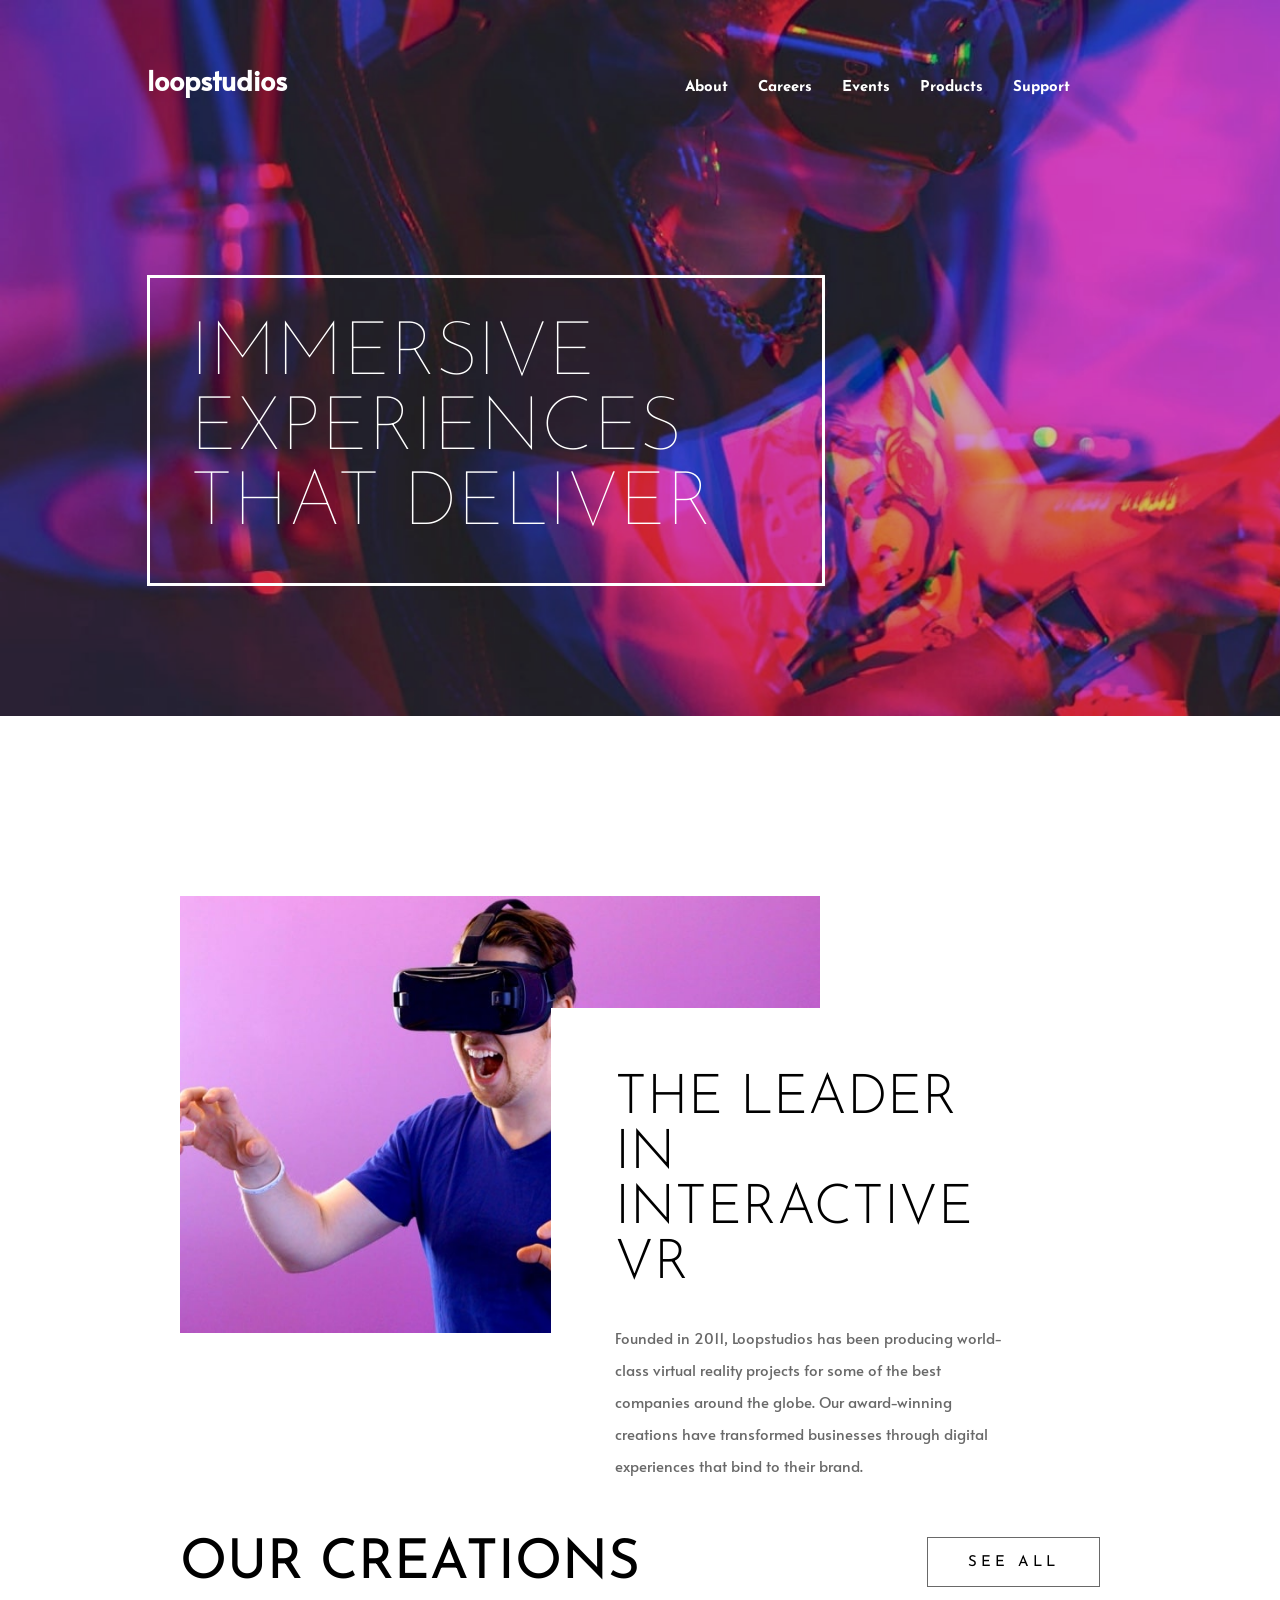
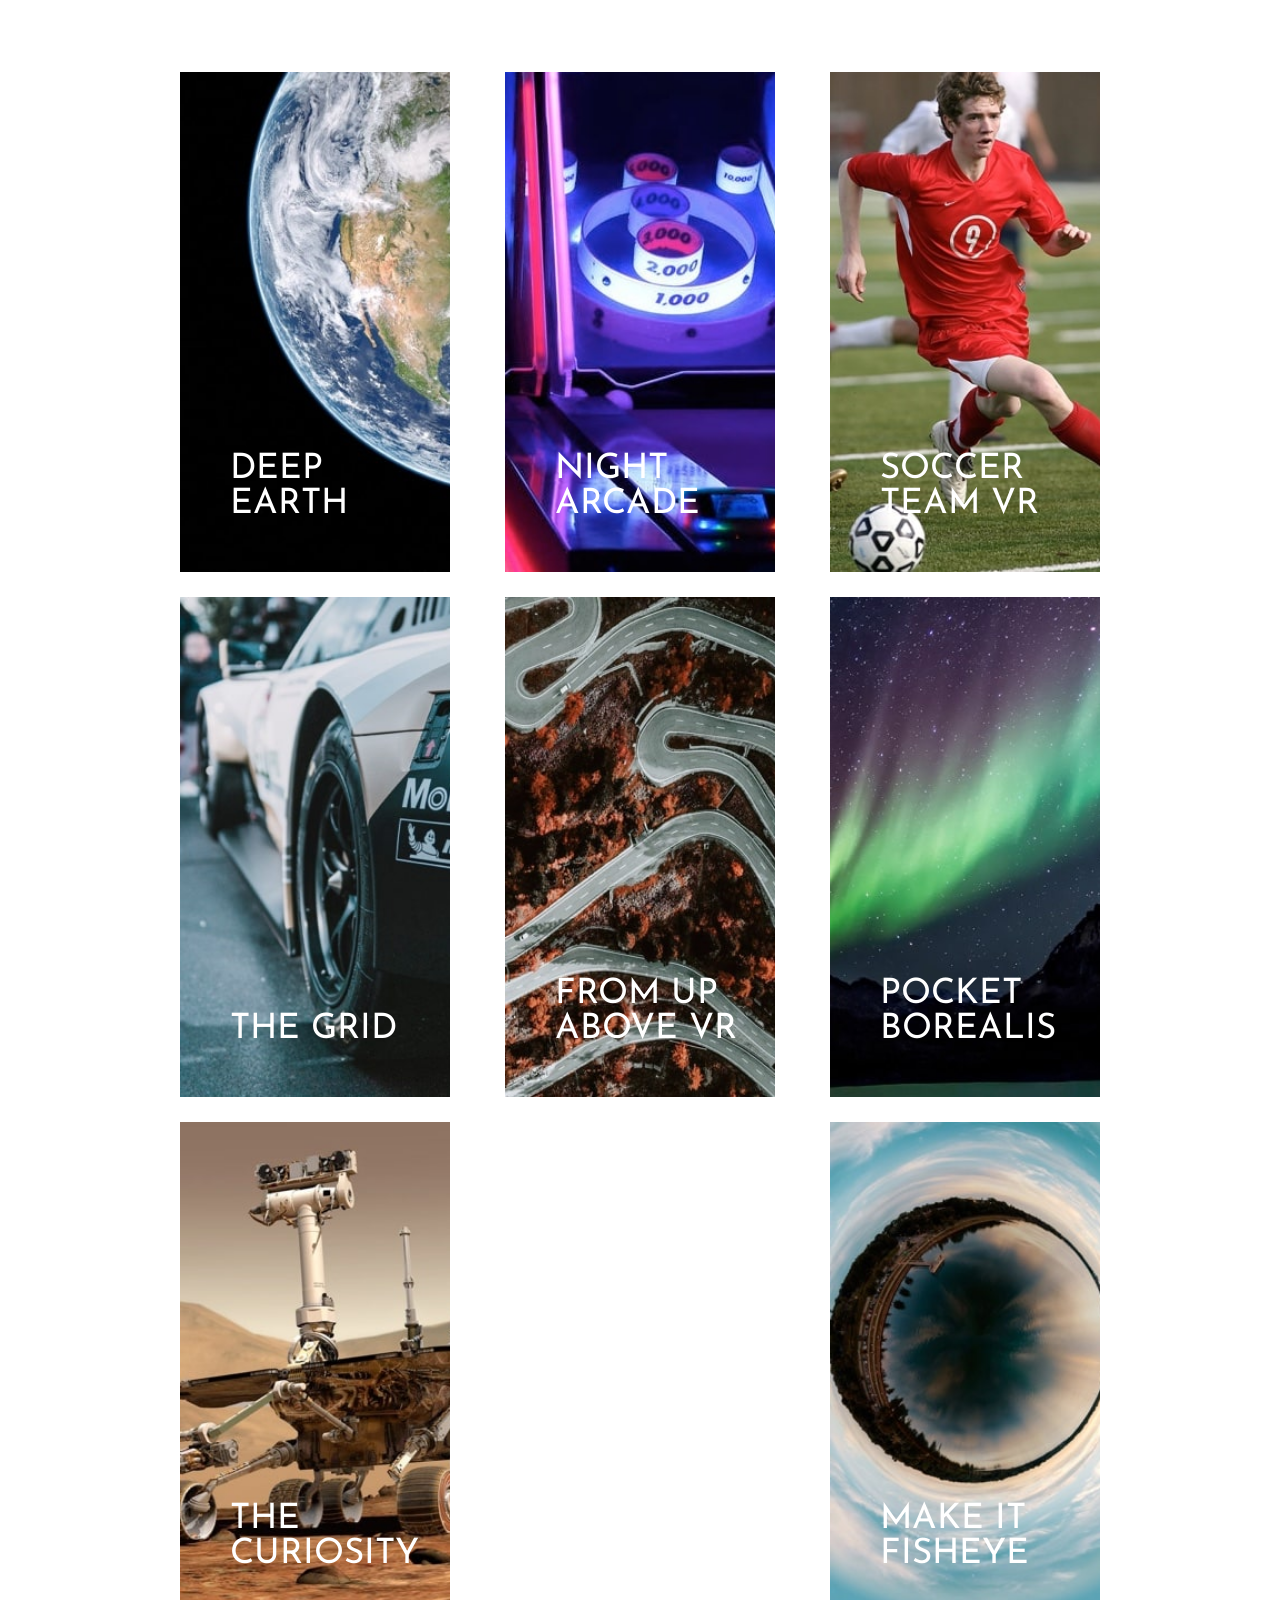
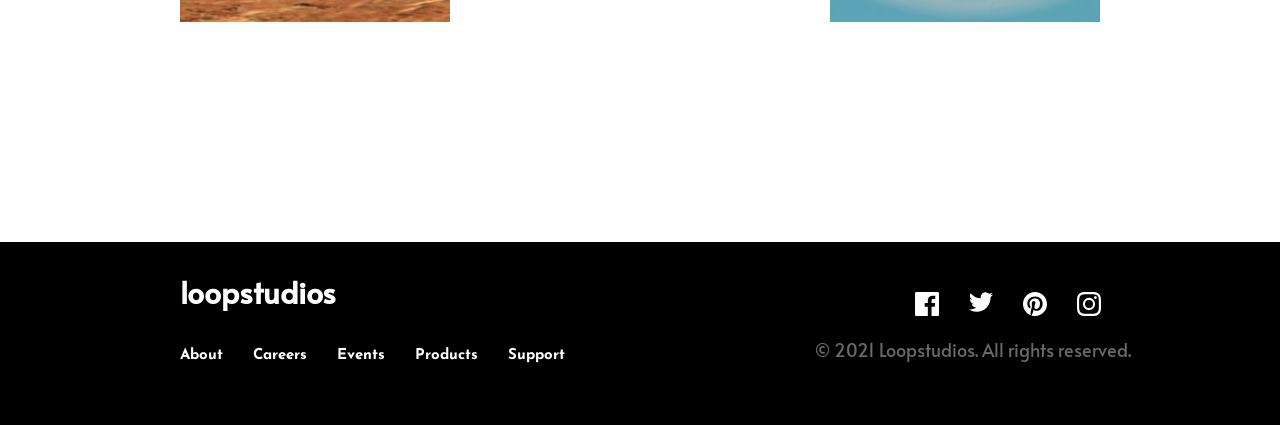
==== index.html @ 56e92652 "." ====
<!DOCTYPE html>
<html lang="en">
  <head>
    <meta charset="UTF-8" />
    <meta name="viewport" content="width=device-width, initial-scale=1.0" />
    <!-- displays site properly based on user's device -->
    <link rel="preconnect" href="https://fonts.gstatic.com" />
    <link
      href="https://fonts.googleapis.com/css2?family=Alata&family=Josefin+Sans:wght@300;700&display=swap"
      rel="stylesheet"
    />
    <link rel="stylesheet" href="style.css" />
    <link
      rel="icon"
      type="image/png"
      sizes="32x32"
      href="./images/favicon-32x32.png"
    />

    <!-- Feel free to remove these styles or customise in your own stylesheet 👍 -->
    <style>
      .attribution {
        font-size: 11px;
        text-align: center;
      }
      .attribution a {
        color: hsl(228, 45%, 44%);
      }
    </style>
  </head>
  <body>
    <nav>
      <span id="logo">Loopstudios</span>
      <ul class="menu" id="nav-menu">
        <li>
          <a href="">About</a>
          <div class="link-effect"></div>
        </li>
        <li>
          <a href=""> Careers</a>
          <div class="link-effect"></div>
        </li>
        <li>
          <a href="">Events</a>
          <div class="link-effect"></div>
        </li>
        <li>
          <a href="">Products</a>
          <div class="link-effect"></div>
        </li>
        <li>
          <a href="">Support</a>
          <div class="link-effect"></div>
        </li>
      </ul>

      <div id="icon-menu" onclick="toggleMenu()">
        <svg
          id="icon-open"
          width="24"
          height="16"
          xmlns="http://www.w3.org/2000/svg"
        >
          <g fill="#FFF" fill-rule="evenodd">
            <path d="M0 0h24v2H0zM0 7h24v2H0zM0 14h24v2H0z" />
          </g>
        </svg>

        <svg
          id="icon-close"
          width="20"
          height="20"
          xmlns="http://www.w3.org/2000/svg"
          style="display: none"
        >
          <path
            d="M17.778.808l1.414 1.414L11.414 10l7.778 7.778-1.414 1.414L10 11.414l-7.778 7.778-1.414-1.414L8.586 10 .808 2.222 2.222.808 10 8.586 17.778.808z"
            fill="#FFF"
            fill-rule="evenodd"
          />
        </svg>
      </div>
    </nav>

    <header>
      <div id="darken-header">
        <h1 class="title">
          Immersive <br />
          experiences <br />
          that deliver
        </h1>
      </div>
    </header>

    <main>
      <div id="intro">
        <img src="images/desktop/image-interactive.jpg" alt="" id="intro-img" />

        <div id="intro-text-box">
          <h2 id="intro-title">
            The leader in <br />
            interactive vr
          </h2>
          <p id="intro-text">
            Founded in 2011, Loopstudios has been producing world-class virtual
            reality projects for some of the best companies around the globe.
            Our award-winning creations have transformed businesses through
            digital experiences that bind to their brand.
          </p>
        </div>
      </div>

      <div id="creations">
        <div id="creations-title">Our creations</div>
        <button id="seeAll">See all</button>
        <div id="card-container"></div>
        Deep earth Night arcade Soccer team VR The grid From up above VR Pocket
        borealis The curiosity Make it fisheye
      </div>
    </main>
    <footer>
      <div id="footer-menu-container">
        <span id="footer-logo">Loopstudios</span>
        <ul id="footer-menu" class="menu">
          <li>
            <a href="">About</a>
            <div class="link-effect"></div>
          </li>
          <li>
            <a href=""> Careers</a>
            <div class="link-effect"></div>
          </li>
          <li>
            <a href="">Events</a>
            <div class="link-effect"></div>
          </li>
          <li>
            <a href="">Products</a>
            <div class="link-effect"></div>
          </li>
          <li>
            <a href="">Support</a>
            <div class="link-effect"></div>
          </li>
        </ul>
      </div>

      <div id="credit">
        <ul id="social-media">
          <li>
            <a href=""> <img src="images/icon-facebook.svg" alt="" /></a>
            <div class="link-effect"></div>
          </li>
          <li>
            <a href=""><img src="images/icon-twitter.svg" alt="" /></a>
            <div class="link-effect"></div>
          </li>
          <li>
            <a href=""><img src="images/icon-pinterest.svg" alt="" /></a>
            <div class="link-effect"></div>
          </li>
          <li>
            <a href=""><img src="images/icon-instagram.svg" alt="" /></a>
            <div class="link-effect"></div>
          </li>
        </ul>
        <div id="copyright">© 2021 Loopstudios. All rights reserved.</div>
      </div>

      <!--  <div class="attribution">
        Challenge by
        <a href="https://www.frontendmentor.io?ref=challenge" target="_blank"
          >Frontend Mentor</a
        >. Coded by <a href="#">Mikael Kombia</a>.
      </div> -->
    </footer>
    <script src="script.js"></script>
  </body>
</html>
---- style.css ----
* {
  list-style: none;
  margin: 0;
  color: white;
  font-size: 15px;
  font-family: "Josefin Sans", sans-serif;
  line-height: initial;
  outline: none;
}
body,
html {
  overflow-x: visible;
  width: 100%;
}

/* - White: hsl(0, 0%, 100%)
- Black: hsl(0, 0%, 0%)
- Dark Gray: hsl(0, 0%, 55%)
- Very Dark Gray: hsl(0, 0%, 41%) */
nav {
  display: flex;
  position: absolute;
  z-index: 10;
  width: 100vw;
  justify-content: space-between;
  padding-top: 80px;
  transition: 0.5s;
  position: fixed;
}

#logo {
  font-size: 27px;
  font-weight: 800;
  text-transform: lowercase;
  font-family: "Alata", "sans-serif";
  line-height: 0;
  margin-left: 11.5vw;
  z-index: 1000;
  filter: inherit;
  height: fit-content;
}

ul.menu {
  display: flex;
  margin-right: 180px;
}

li {
  margin-right: 30px;
  cursor: pointer;
  align-items: center;
}

li a {
  text-align: center;
  text-decoration: none;
  font-weight: bold;
}

.link-effect {
  margin-top: 10px;
  margin-left: auto;
  margin-right: auto;
  width: 0%;
  height: 2px;
  transition: 0.3s;
  opacity: 0;
  background-color: white;
}
li:hover .link-effect {
  width: 70%;
  opacity: 1;
}

header {
  height: 79.5vh;
  min-height: 650px;
  background-image: url("images/desktop/image-hero.jpg");
  background-repeat: no-repeat;
  background-size: cover;
  top: 0;
  position: relative;
}

#darken-header {
  width: 100%;
  height: 100%;
  position: absolute;
  background-color: rgba(0, 0, 0, 0.19);
}

.title {
  border: 3px solid white;
  padding: 40px;
  text-transform: uppercase;
  width: fit-content;
  font-weight: 100;
  font-size: 75px;
  bottom: 0;
  margin-top: 50;
  margin-left: 11.5vw;
  padding-right: 110px;
  position: absolute;
  margin-bottom: 130px;
  filter: initial;
}

main {
  padding: 180px;
  position: relative;
}

#intro-img {
  width: 50vw;
}

#intro {
  position: relative;
  width: fit-content;
  max-width: 1000px;
  height: fit-content;
}

#intro-text-box {
  position: absolute;
  background-color: white;
  right: -39%;
  bottom: 0;
  height: 60%;
  padding: 10%;
  padding-bottom: 0;
  z-index: 1;
  width: 61%;
}
#intro-title {
  color: hsl(0, 0%, 0%);
  text-transform: uppercase;
  margin-bottom: 30px;
  font-size: 55px;
  font-weight: 300;
  transition: 0.5s;
  transform: translateX(0px);
}
#intro-text {
  color: hsl(0, 0%, 41%);
  font-family: "Alata", "sans-serif";
  line-height: 32px;
}

#creations {
  margin-top: 200px;
  position: relative;
}

#creations-title {
  text-transform: uppercase;
  font-size: 55px;
  font-weight: normal;
  color: black;
}

button#seeAll {
  border: solid 1px hsl(0, 0%, 41%);
  top: 0;
  right: 0;
  text-transform: uppercase;
  position: absolute;
  height: 50px;
  letter-spacing: 4px;
  padding: 0px 40px;
  background-color: white;
  color: black;
}

#seeAll:hover {
  background-color: black;
  color: white;
  cursor: pointer;
}

#card-container {
  padding-top: 80px;
  display: inline-flex;
  justify-content: space-between;
  height: max-content;
  flex-wrap: wrap;
  column-gap: 25px;
  column-count: 4;
}

.card {
  position: relative;
  width: 270px;
  min-width: 270px;
  height: 500px;
  background-repeat: no-repeat;
  background-size: cover;
  background-image: url(images/desktop/image-deep-earth.jpg);
  margin-bottom: 25px;
}

.card-title {
  color: white;
  position: absolute;
  text-transform: uppercase;
  width: 70%;
  z-index: 1;
  bottom: 50px;
  left: 50px;
  font-size: 35px;
}

footer {
  background-color: black;
  display: flex;
  padding: 50px 180px;
  justify-content: space-between;
}

#footer-logo {
  font-size: 30px;
  font-weight: 900;
  text-transform: lowercase;
  font-family: "Alata", "sans-serif";
  line-height: 0;
}
#footer-menu-container {
  display: block;
}

#footer-menu {
  margin-top: 40px;
  transform: translateX(-40px);
}

#social-media {
  display: flex;
  justify-content: flex-end;
}

#copyright {
  margin-top: 5px;
  color: hsl(0, 0%, 41%);
  font-size: large;
  font-family: "Alata", "sans-serif";
  width: max-content;
}

#icon-menu {
  display: none;
}
@media (max-width: 500px) {
  #logo {
    line-height: normal;
    margin-left: 0;
  }
  nav {
    height: fit-content;
    padding: 20px 20px;
  }
  #nav-menu {
    bottom: 50%;
    transform: translateY(50%);
    display: none;
    position: absolute;
    left: 0;
  }

  li {
    margin-bottom: 15px;
    align-items: center;
    margin-right: 0;
    width: fit-content;
  }

  li a {
    font-size: 25px;
    font-weight: normal;
    text-transform: uppercase;
  }

  .link-effect {
    margin-left: unset;
  }

  li:hover .link-effect {
    width: 110%;
    opacity: 1;
  }

  header {
    background-image: url("images/mobile/image-hero.jpg");
  }
  #icon-menu {
    /*   background-image: url("images/icon-hamburger.svg");
    width: 40px;
    height: 40px; */
    width: fit-content;
    height: fit-content;
    cursor: pointer;
    display: block;
  }

  .title {
    border: 3px solid white;
    padding: 20px;
    text-transform: uppercase;
    width: fit-content;
    font-weight: 100;
    font-size: 40px;
    margin-left: 25px;
    height: fit-content;

    transform: translateY(-50%);

    filter: initial;
  }

  main {
    padding: 20px;
  }
  #intro {
  }

  #intro-img {
    width: 100%;
    margin-bottom: 40px;
    margin-top: 60px;
  }
  #intro-title,
  #creations-title {
    font-size: 40px;
    text-align: center;
  }

  #intro-text-box {
    position: relative;
    background-color: white;
    padding: 0px;
    right: unset;
    bottom: none;
    padding-bottom: 0;
    z-index: 1;
    width: 100%;
    text-align: center;
  }

  #intro-text {
    color: hsl(0, 0%, 41%);
    font-family: "Alata", "sans-serif";
    line-height: 32px;
    padding: 20px;
  }
  .card {
    width: max-content;
    height: 100px;
    margin-bottom: 20px;
    margin-left: auto;
    margin-right: auto;
  }
  .card-title {
    font-size: 20px;
    width: 40%;
    bottom: 20px;
    left: 20px;
  }
  button#seeAll {
    top: unset;
    bottom: 0;
    left: 50%;
    transform: translate(-50%);
    height: 36px;
    padding: 0 26px;
  }
  ul.menu {
    display: inline-block;
  }

  /*   FOOTER RESPONSIVE  */
  footer {
    padding: 0;
    display: block;
  }
  ul#footer-menu {
    margin: 0;
    padding: 0;
    text-align: center;
  }
  ul#social-media {
    justify-content: center;
  }

  #footer-menu {
    margin-top: 40px;
    transform: translateX(0px);
  }
}
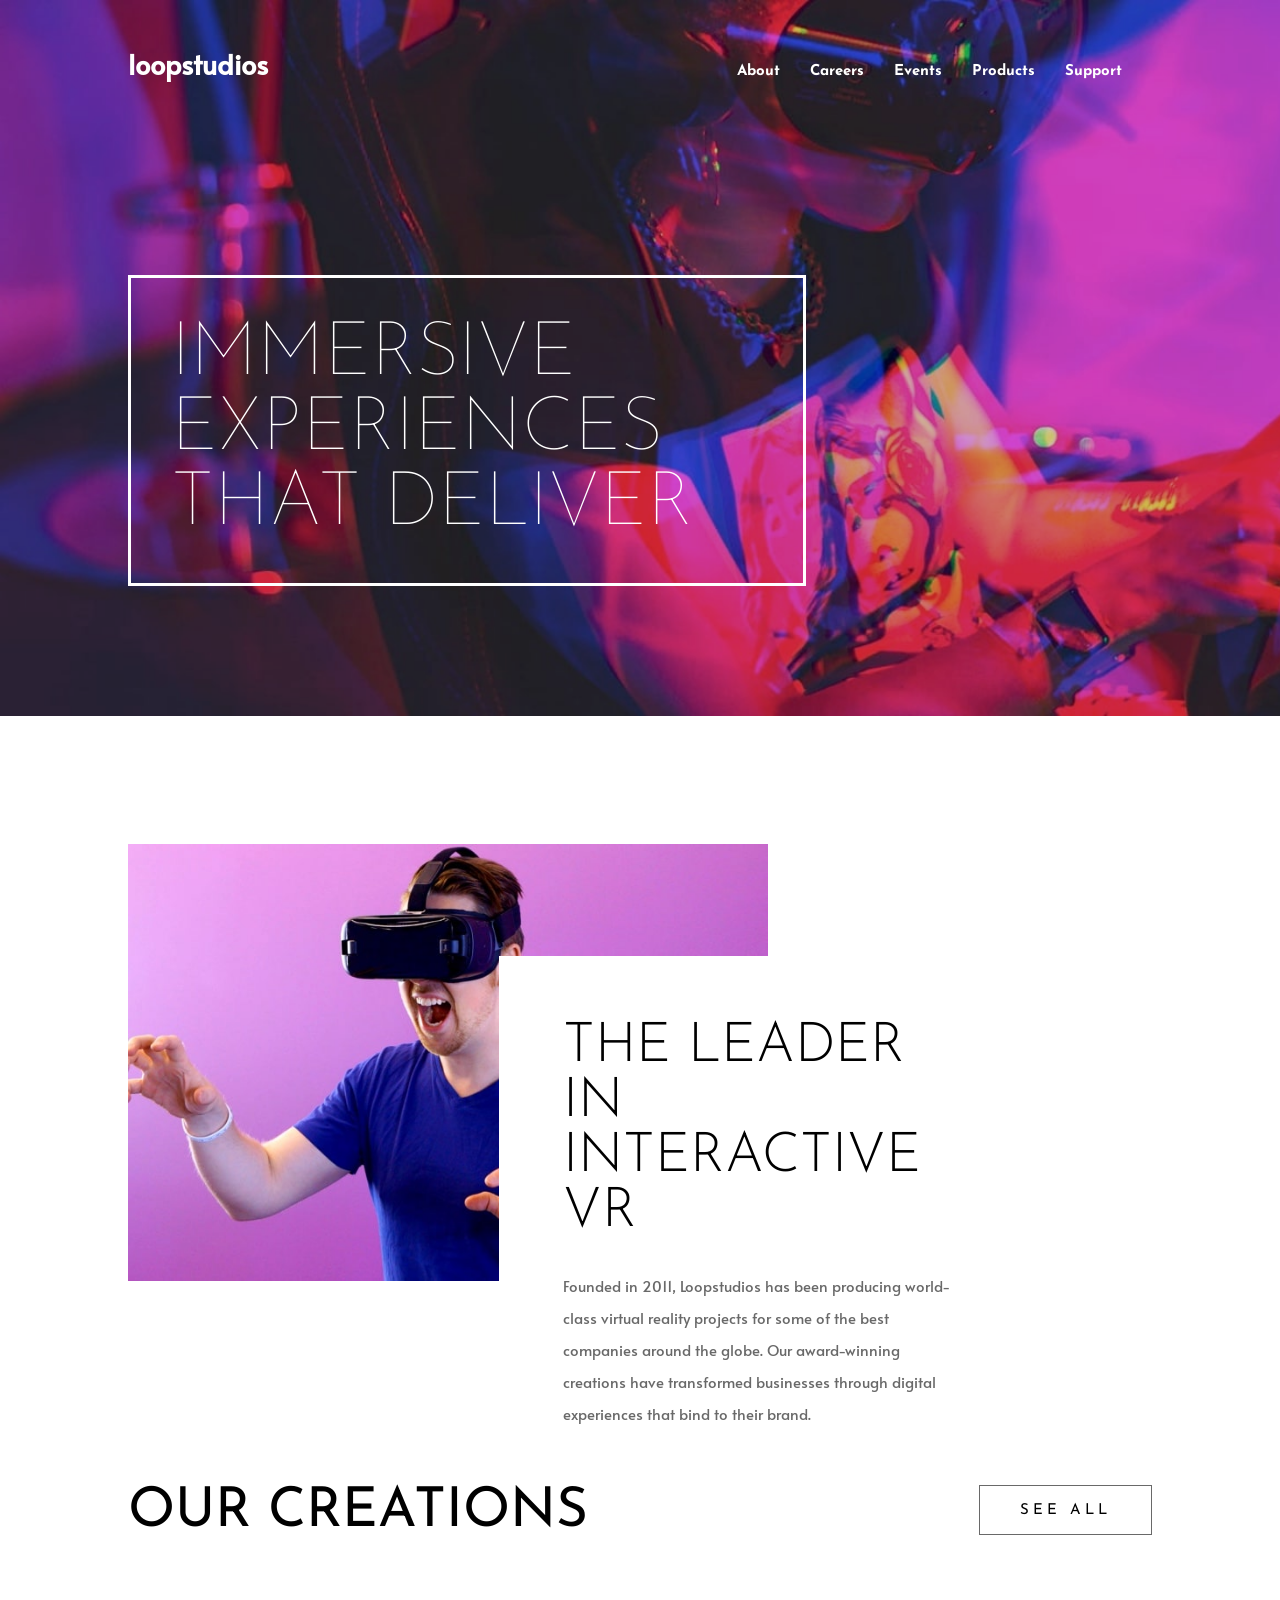
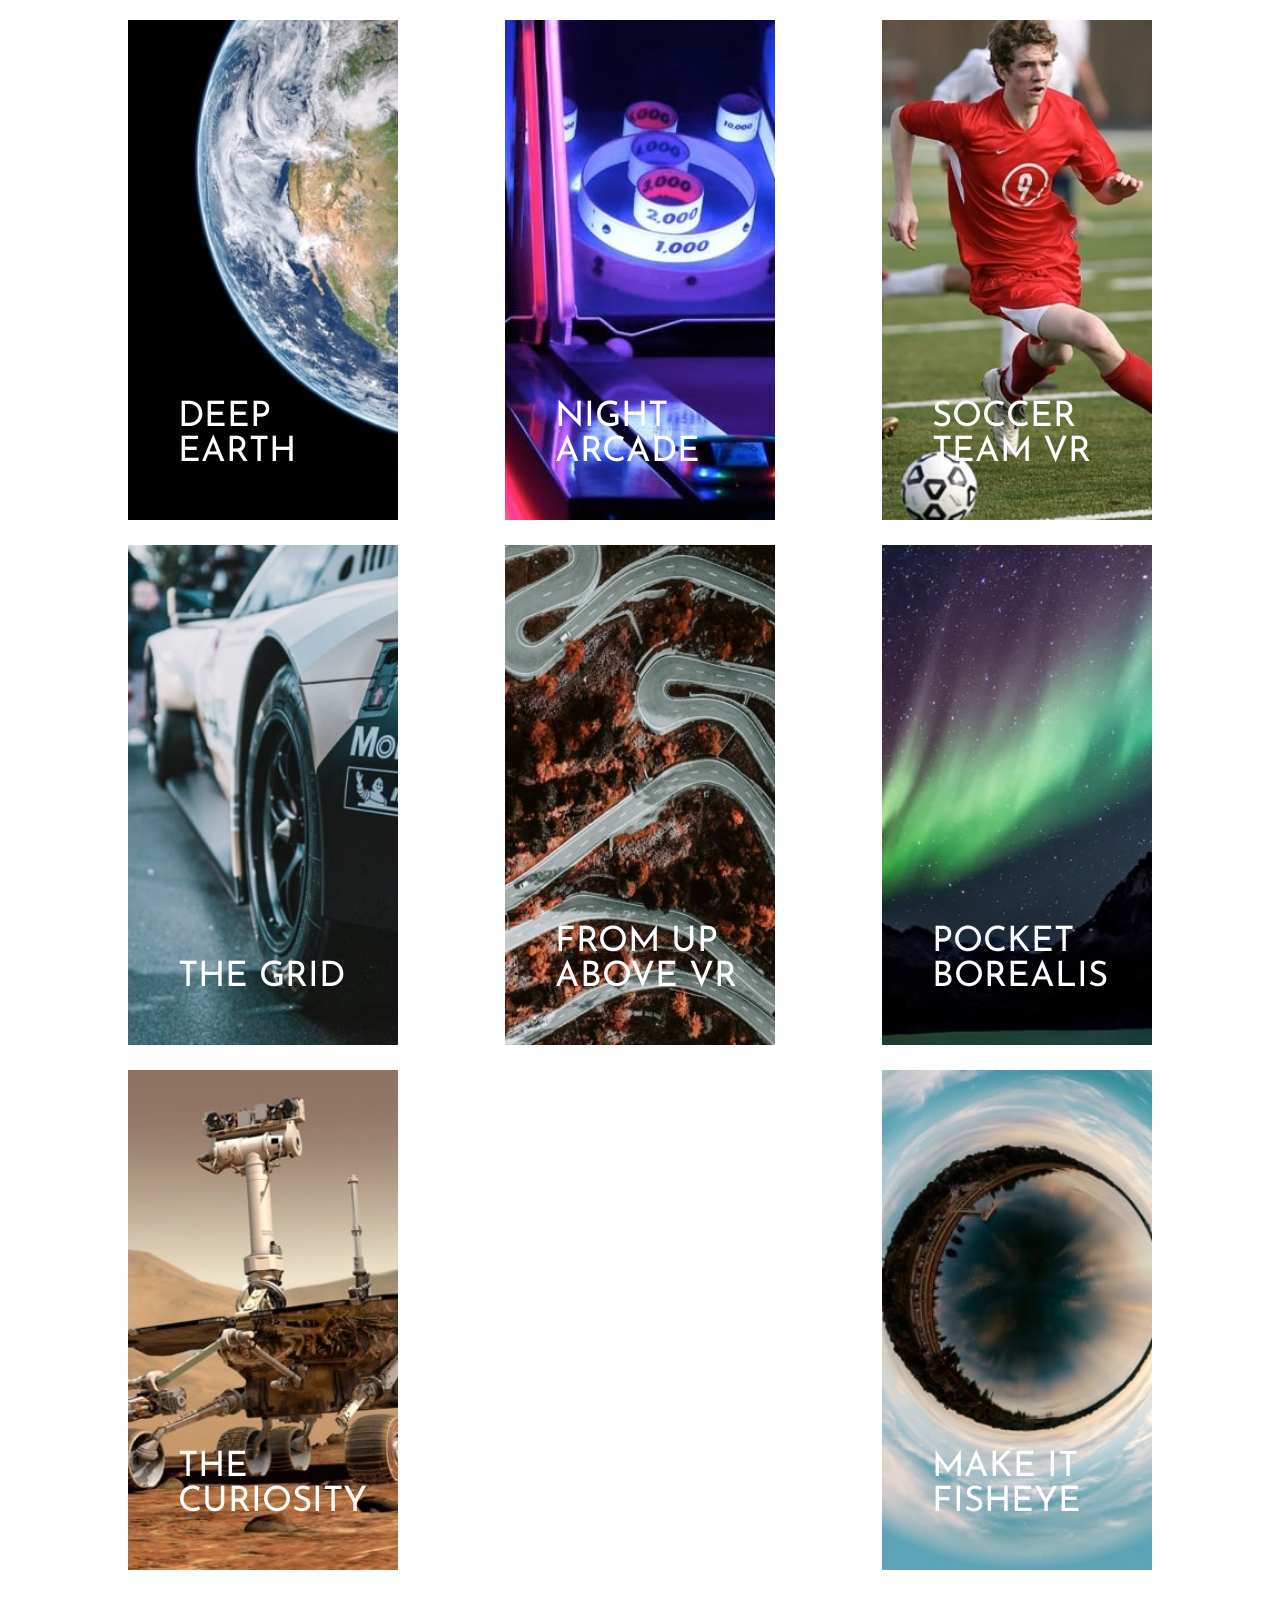
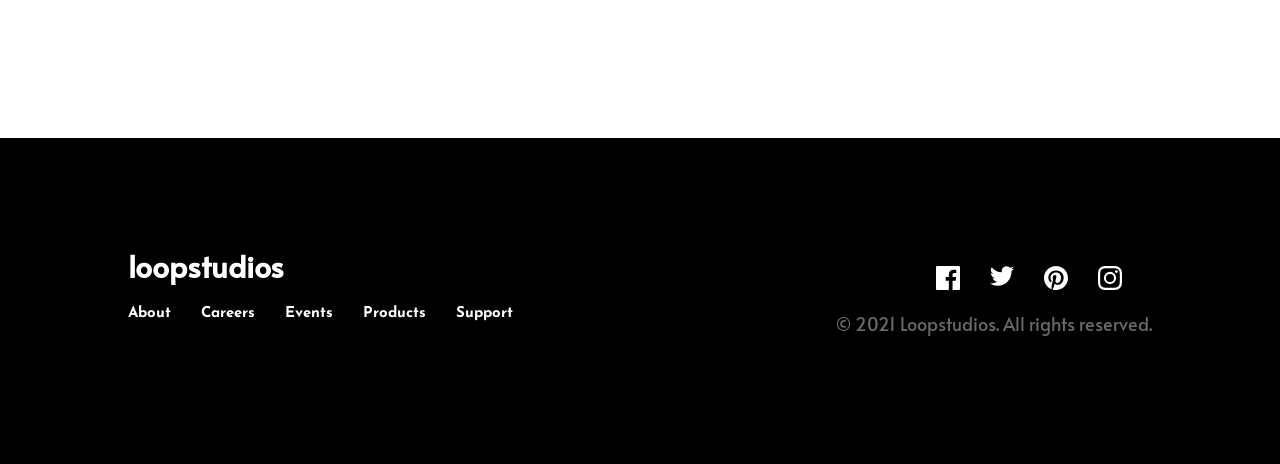
==== commit ea177fbf: "." ====
--- a/index.html
+++ b/index.html
@@ -57,8 +57,8 @@
       <div id="icon-menu" onclick="toggleMenu()">
         <svg
           id="icon-open"
-          width="24"
-          height="16"
+          width="32"
+          height="24"
           xmlns="http://www.w3.org/2000/svg"
         >
           <g fill="#FFF" fill-rule="evenodd">
@@ -120,7 +120,7 @@
     </main>
     <footer>
       <div id="footer-menu-container">
-        <span id="footer-logo">Loopstudios</span>
+        <div id="footer-logo">Loopstudios</div>
         <ul id="footer-menu" class="menu">
           <li>
             <a href="">About</a>
--- a/style.css
+++ b/style.css
@@ -18,14 +18,16 @@
 - Dark Gray: hsl(0, 0%, 55%)
 - Very Dark Gray: hsl(0, 0%, 41%) */
 nav {
+  top: 0;
+  left: 0;
+  right: 0;
   display: flex;
-  position: absolute;
   z-index: 10;
-  width: 100vw;
   justify-content: space-between;
-  padding-top: 80px;
   transition: 0.5s;
   position: fixed;
+  padding: 10vw;
+  padding-top: 5vw;
 }
 
 #logo {
@@ -34,7 +36,7 @@
   text-transform: lowercase;
   font-family: "Alata", "sans-serif";
   line-height: 0;
-  margin-left: 11.5vw;
+  /* margin-left: 11.5vw; */
   z-index: 1000;
   filter: inherit;
   height: fit-content;
@@ -42,7 +44,7 @@
 
 ul.menu {
   display: flex;
-  margin-right: 180px;
+  
 }
 
 li {
@@ -98,7 +100,7 @@
   font-size: 75px;
   bottom: 0;
   margin-top: 50;
-  margin-left: 11.5vw;
+  margin-left: 10vw;
   padding-right: 110px;
   position: absolute;
   margin-bottom: 130px;
@@ -106,7 +108,8 @@
 }
 
 main {
-  padding: 180px;
+  padding: 1px;
+padding: 10vw;
   position: relative;
 }
 
@@ -184,7 +187,6 @@
   justify-content: space-between;
   height: max-content;
   flex-wrap: wrap;
-  column-gap: 25px;
   column-count: 4;
 }
 
@@ -199,6 +201,14 @@
   margin-bottom: 25px;
 }
 
+.card:hover{
+  box-shadow: inset 0 0 120px 120px rgba(255, 255, 255, 0.645);
+  cursor: pointer;
+}
+
+.card:hover .card-title{
+  color: black;
+}
 .card-title {
   color: white;
   position: absolute;
@@ -213,8 +223,11 @@
 footer {
   background-color: black;
   display: flex;
-  padding: 50px 180px;
+  padding: 10vw;
   justify-content: space-between;
+  bottom: 0;
+  left: 0;
+  right: 0;
 }
 
 #footer-logo {
@@ -249,7 +262,7 @@
 #icon-menu {
   display: none;
 }
-@media (max-width: 500px) {
+@media (max-width: 700px) {
   #logo {
     line-height: normal;
     margin-left: 0;
@@ -265,6 +278,12 @@
     position: absolute;
     left: 0;
   }
+
+
+  #footer-menu-container {
+    display: block;
+  }
+
 
   li {
     margin-bottom: 15px;
@@ -308,12 +327,13 @@
     width: fit-content;
     font-weight: 100;
     font-size: 40px;
+    margin :0;
     margin-left: 25px;
     height: fit-content;
-
+    bottom: 50%;
     transform: translateY(-50%);
-
     filter: initial;
+    top: 50%;
   }
 
   main {
@@ -357,7 +377,9 @@
     margin-bottom: 20px;
     margin-left: auto;
     margin-right: auto;
-  }
+    
+  }
+ 
   .card-title {
     font-size: 20px;
     width: 40%;
@@ -380,18 +402,62 @@
   footer {
     padding: 0;
     display: block;
-  }
-  ul#footer-menu {
+    padding-top: 15vw;
+    padding-bottom: 15vw;
+  }
+
+#footer-logo{
+  display: block;
+  width: 100%;
+  margin-bottom : 30px
+}
+
+  ul#footer-menu.menu {
     margin: 0;
     padding: 0;
     text-align: center;
-  }
+    display: block;
+    width: 100%;
+    width: 100%;
+  }
+  ul#footer-menu li a {
+    text-transform: lowercase;
+  }
+  ul#footer-menu li {
+    width: fit-content;
+    align-items: center;
+    justify-content: center;
+  }
+
+  ul#footer-menu, 
+  ul#social-media, 
+  div#copyright,
+  div#footer-logo,
+  ul#footer-menu li
+  {
+    width: fit-content;
+    margin-left: auto;
+    margin-right: auto;
+    padding: 0;
+    line-height: normal;
+  }
+
+  #footer-menu li .link-effect{
+    margin-left: auto;
+    margin-right: auto;
+  }
+
   ul#social-media {
     justify-content: center;
+  }
+  #social-media li{
+    padding: 5px;
+    margin: 0;
   }
 
   #footer-menu {
     margin-top: 40px;
     transform: translateX(0px);
-  }
-}
+
+  }
+}
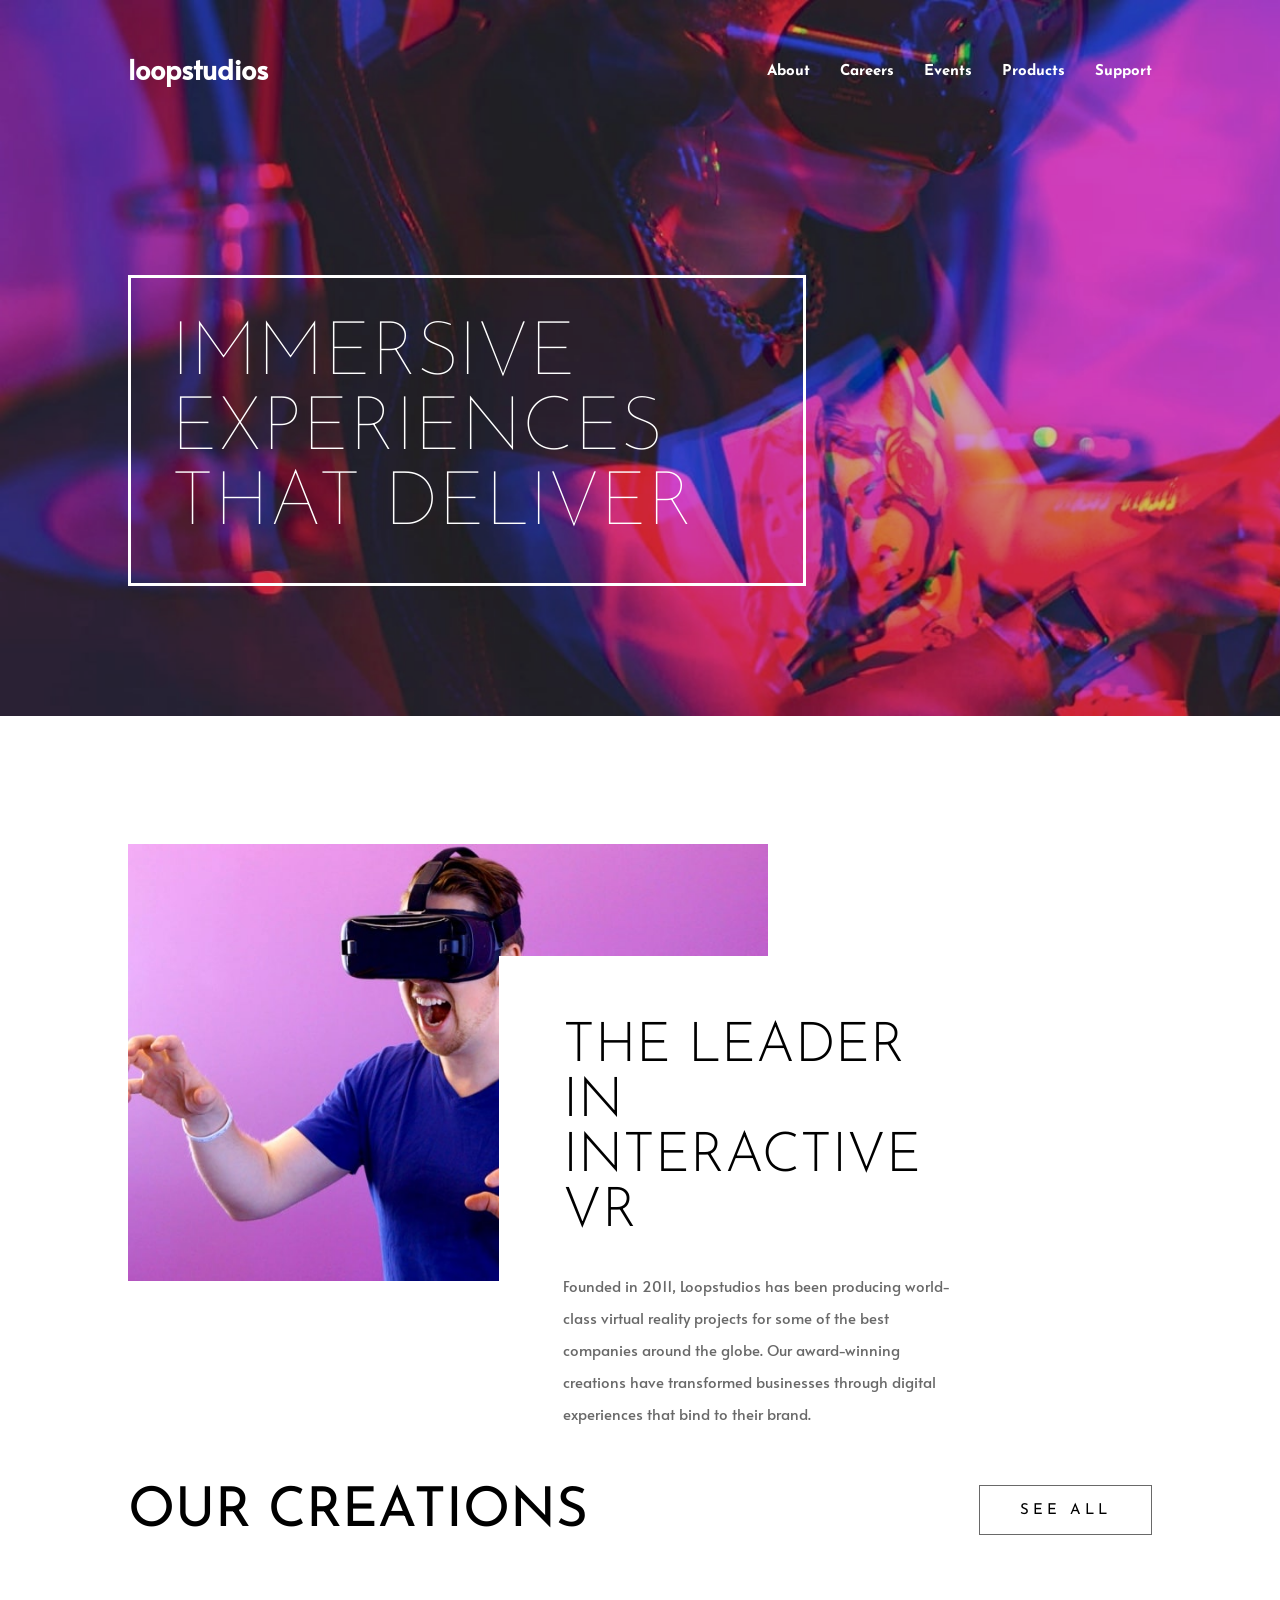
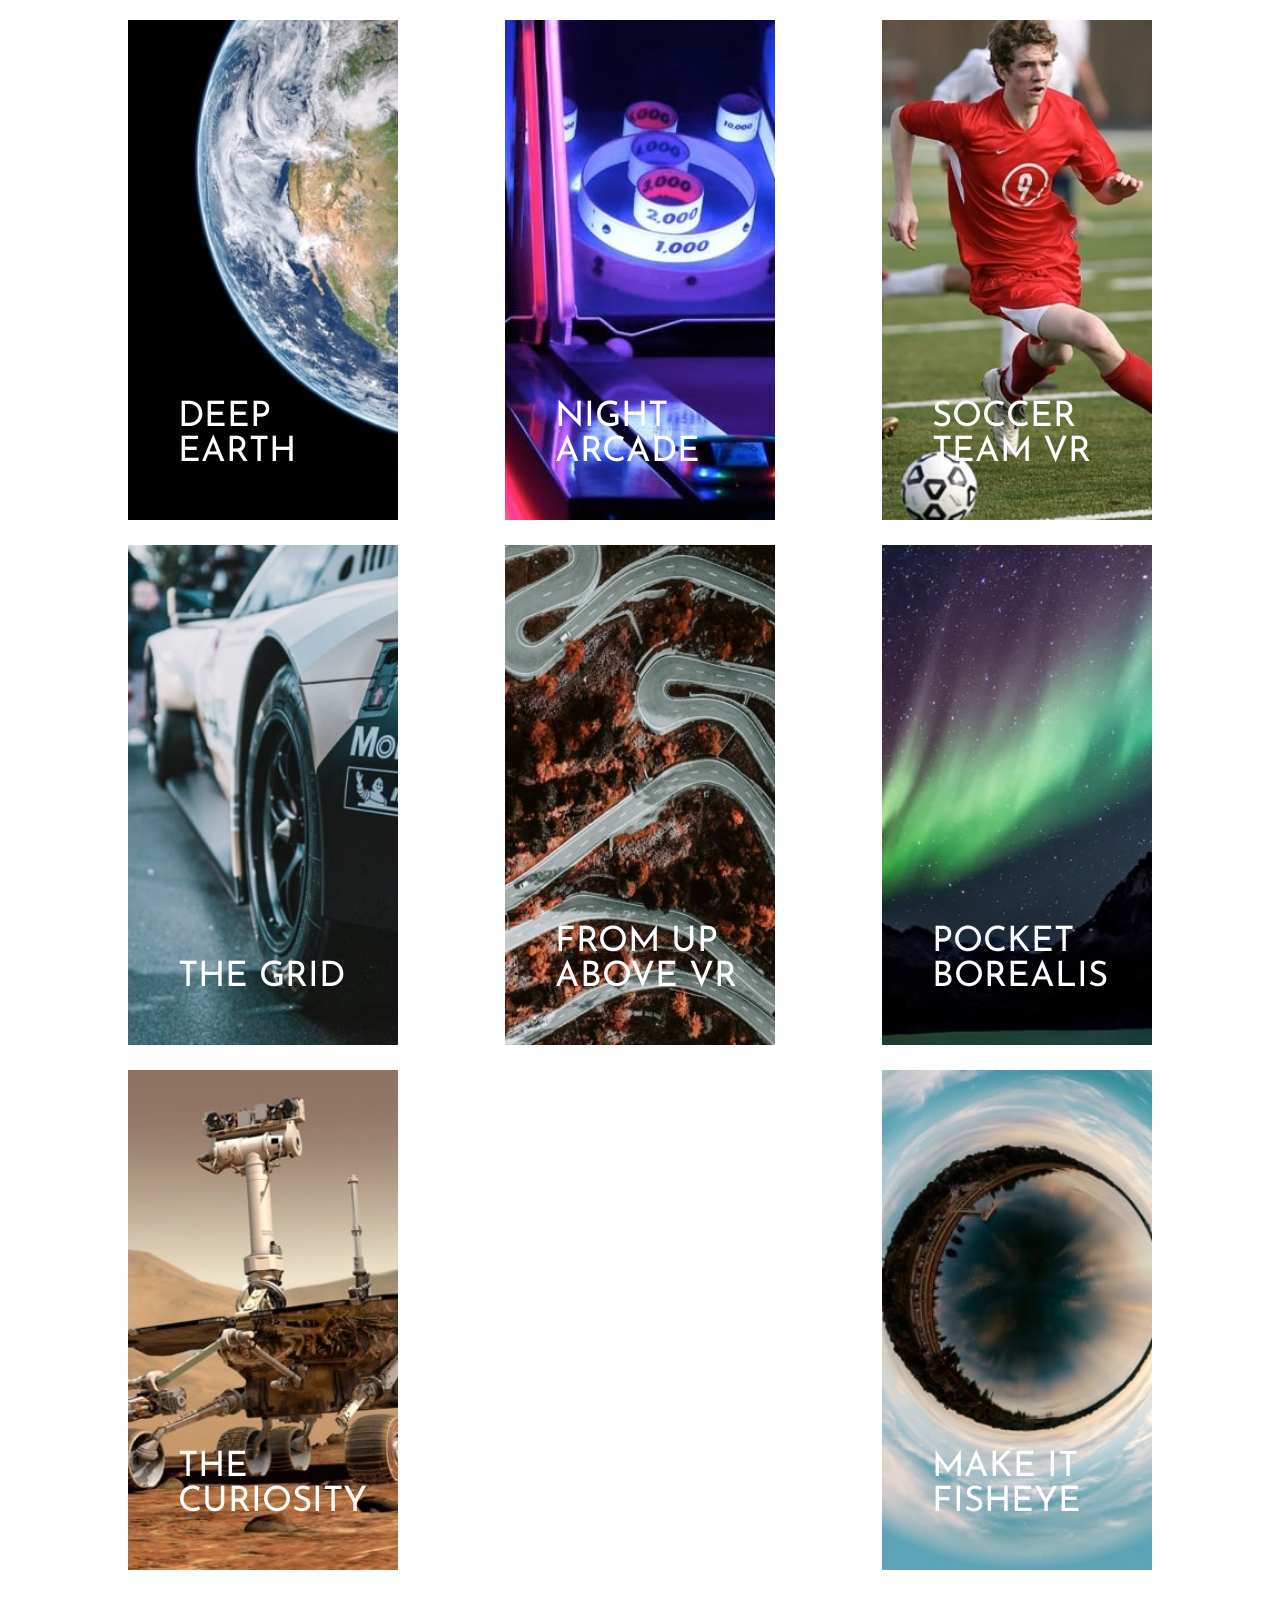
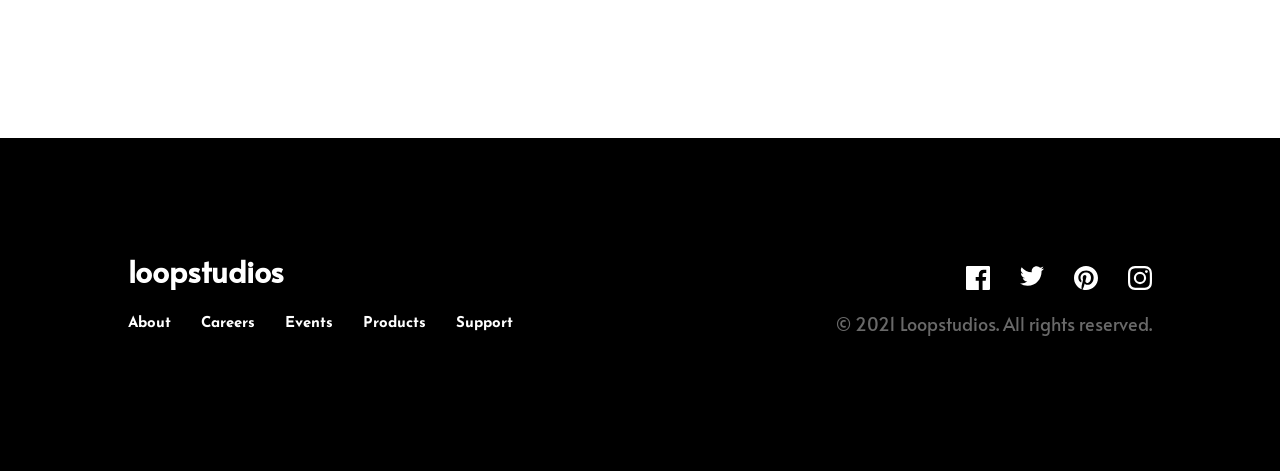
==== commit 08cdb742: "." ====
--- a/index.html
+++ b/index.html
@@ -113,7 +113,7 @@
       <div id="creations">
         <div id="creations-title">Our creations</div>
         <button id="seeAll">See all</button>
-        <div id="card-container"></div>
+        <div id="card-container" onclick="showModal()"></div>
         Deep earth Night arcade Soccer team VR The grid From up above VR Pocket
         borealis The curiosity Make it fisheye
       </div>
@@ -174,6 +174,16 @@
         >. Coded by <a href="#">Mikael Kombia</a>.
       </div> -->
     </footer>
+
+    <div class="modal" 
+    style=" display : none ;width: 100vw; height: 100vh; position: fixed; top:0; padding-top: 20vh;
+       background-color: rgba(63, 61, 61, 0.467); z-index: 1000;">
+      <div class="box-modal" style="width: 80%; height:60%;background-color: red; margin-left: auto; margin-right: auto; ">
+        <!-- <iframe width="560" height="315" src="https://www.youtube-nocookie.com/embed/6MxPCCn0YeU" title="YouTube video player" frameborder="0" allow="accelerometer; autoplay; clipboard-write; encrypted-media; gyroscope; picture-in-picture"></iframe>
+     -->
+     <div style =" background-image: url('thumb.gif'); height: 100%;width: 100%; object-fit: cover;"></div>
+    </div>
+    </div>
     <script src="script.js"></script>
   </body>
 </html>
--- a/style.css
+++ b/style.css
@@ -35,7 +35,7 @@
   font-weight: 800;
   text-transform: lowercase;
   font-family: "Alata", "sans-serif";
-  line-height: 0;
+  line-height: 10px;
   /* margin-left: 11.5vw; */
   z-index: 1000;
   filter: inherit;
@@ -48,7 +48,7 @@
 }
 
 li {
-  margin-right: 30px;
+  margin-left: 30px;
   cursor: pointer;
   align-items: center;
 }
@@ -235,15 +235,20 @@
   font-weight: 900;
   text-transform: lowercase;
   font-family: "Alata", "sans-serif";
-  line-height: 0;
-}
+  line-height: 10px;
+}
+
 #footer-menu-container {
   display: block;
 }
 
+#footer-menu.menu ul{
+  margin: 0px 0px 0px 30px;
+}
+
 #footer-menu {
   margin-top: 40px;
-  transform: translateX(-40px);
+  transform: translateX(-70px);
 }
 
 #social-media {
@@ -262,15 +267,18 @@
 #icon-menu {
   display: none;
 }
+
 @media (max-width: 700px) {
   #logo {
     line-height: normal;
     margin-left: 0;
   }
+
   nav {
     height: fit-content;
     padding: 20px 20px;
   }
+
   #nav-menu {
     bottom: 50%;
     transform: translateY(50%);
@@ -339,6 +347,7 @@
   main {
     padding: 20px;
   }
+
   #intro {
   }
 
@@ -347,6 +356,7 @@
     margin-bottom: 40px;
     margin-top: 60px;
   }
+
   #intro-title,
   #creations-title {
     font-size: 40px;
@@ -371,6 +381,7 @@
     line-height: 32px;
     padding: 20px;
   }
+
   .card {
     width: max-content;
     height: 100px;
